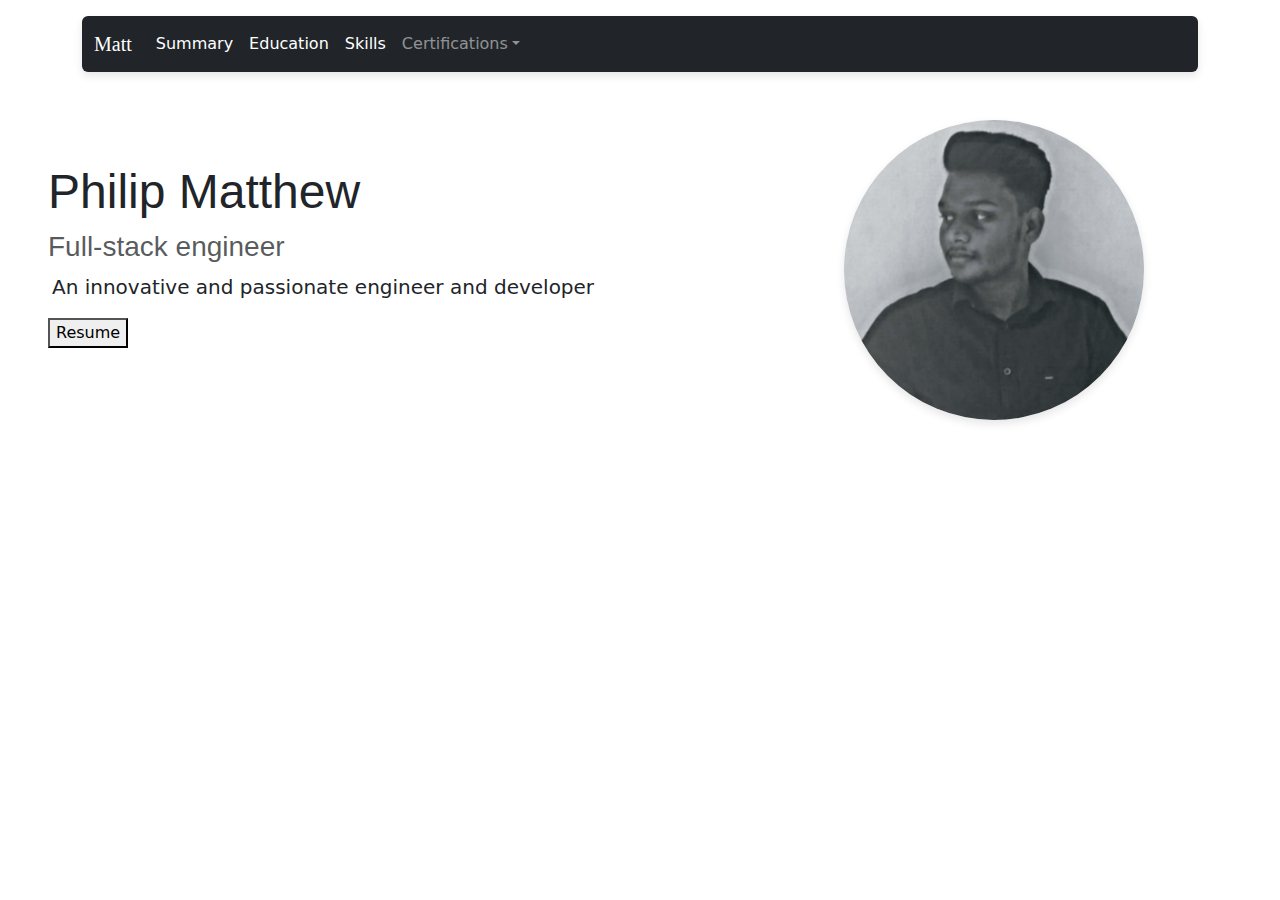
==== index.html @ cf1da766 "Updated resume 2" ====
<!DOCTYPE html>
<html lang="en">

<head>
    <meta name="description" content="A resume webpage of Philip Matthew, a budding full stack developer and Python programmer.">
    <meta charset="UTF-8">
    <meta name="viewport" content="width=device-width, initial-scale=1.0">
    <title>My Resume</title>
    <link rel="stylesheet" href="./css/styles.css">
    <link href="https://cdn.jsdelivr.net/npm/bootstrap@5.3.3/dist/css/bootstrap.min.css" rel="stylesheet" integrity="sha384-QWTKZyjpPEjISv5WaRU9OFeRpok6YctnYmDr5pNlyT2bRjXh0JMhjY6hW+ALEwIH" crossorigin="anonymous">
    <script src="https://cdn.jsdelivr.net/npm/bootstrap@5.3.3/dist/js/bootstrap.bundle.min.js" integrity="sha384-YvpcrYf0tY3lHB60NNkmXc5s9fDVZLESaAA55NDzOxhy9GkcIdslK1eN7N6jIeHz" crossorigin="anonymous"></script>
</head>

<body>

    <!-- Navbar Section -->
    <div class="container">
      <nav class="navbar navbar-expand-sm navbar-dark bg-dark rounded mt-3 navbar-styles" aria-label="Third navbar example">
        <div class="container-fluid">
          <a class="navbar-brand" href="#" style="font-family: cursive;">Matt</a>
          <button class="navbar-toggler collapsed" type="button" data-bs-toggle="collapse" data-bs-target="#navbarsExample03" aria-controls="navbarsExample03" aria-expanded="false" aria-label="Toggle navigation">
            <span class="navbar-toggler-icon"></span>
          </button>
    
        <div class="navbar-collapse collapse" id="navbarsExample03">
            <ul class="navbar-nav me-auto mb-2 mb-sm-0">
              <li class="nav-item">
                <a class="nav-link active" aria-current="page" href="#">Summary</a>
              </li>
              <li class="nav-item">
                <a class="nav-link active" aria-current="page" href="#">Education</a>
              </li>
              <li class="nav-item">
                <a class="nav-link active" aria-current="page" href="#">Skills</a>
              </li>
              <li class="nav-item dropdown">
                <a class="nav-link dropdown-toggle" href="#" data-bs-toggle="dropdown" aria-expanded="false">Certifications</a>
                <ul class="dropdown-menu">
                  <li><a class="dropdown-item" href="#">Extras</a></li>
                </ul>
              </li>
            </ul>
        </div>
        </div>
      </nav>
    </div>

    <!-- Hero Section -->
    <div id="hero-section">
        <div class="container-fluid hero-section d-flex align-items-center">
            <div class="row w-100">
                <div class="col-md-7 p-md-5">
                    <h2 class="featurette-heading fw-normal lh-1 mt-5" style="font-size: 3rem; font-family:sans-serif;">
                        Philip Matthew <br><span class="text-body-secondary fs-3">Full-stack engineer</span>
                    </h2>
                    <p class="lead ml-1">An innovative and passionate engineer and developer</p>
                    <div class="d-flex justify-content-center justify-content-md-start">
                        <a href="https://drive.google.com/file/d/1-imh0X9Hz2r_oyrhbIFbT156NB7h-vkW/view?usp=sharing" target="_blank">
                            <button class="resume-button">Resume</button>
                        </a>
                    </div>
                </div>
                <div class="col-md-5 p-5 d-flex justify-content-center">
                    <img class="bd-placeholder-img bd-placeholder-img-lg featurette-image img-fluid mx-auto profile-image rounded-circle"
                        width="300" height="300" src="./Resources/My Profile 1" alt="Philip Matthew's Profile Picture">
                </div>
            </div>
        </div>
    </div>
</body>
</html>
---- css/styles.css ----
/* Import bootstrap and font-awesome libraries */
@import url('https://stackpath.bootstrapcdn.com/bootstrap/4.5.2/css/bootstrap.min.css');
@import url('https://cdnjs.cloudflare.com/ajax/libs/font-awesome/4.7.0/css/font-awesome.min.css');

/* Define custom colors */
:root {
  --primary-color: #007bff;
  --secondary-color: #6c757d;
  --accent-color: #ffc107;
  --background-color: #f0f0f0;
  --box-shadow: 0 4px 8px rgba(0, 0, 0, 0.1);
}

/* Style the body element */
body {
  font-family: 'Segoe UI', Tahoma, Geneva, Verdana, sans-serif;
  margin: 0;
  padding: 0;
  background-color: var(--background-color);
}

/* Style the nav element */
nav {
  background-color: var(--primary-color);
  color: white;
  padding: 15px 20px; /* Increased padding for a more balanced appearance */
  box-shadow: var(--box-shadow);
}

/* Style the nav links */
nav ul {
  list-style: none;
  display: flex;
  justify-content: space-around;
  align-items: center;
  margin: 0;
  padding: 0;
}

nav ul li a {
  color: white;
  text-decoration: none;
  font-weight: bold;
  transition: color 0.3s ease-in-out;
}

nav ul li a:hover {
  color: var(--accent-color);
}

/* Style the main element */
main {
  max-width: 800px;
  margin: 20px auto;
  padding: 20px;
  box-shadow: var(--box-shadow);
  background-color: white;
  border-radius: 8px;
}

/* Style the article elements */
article {
  margin-bottom: 20px;
}

/* Style the article headers */
article header {
  display: flex;
  align-items: center;
}

/* Style the profile image */
.profile-image {
  border-radius: 50%;
  margin-right: 20px;
  box-shadow: 0 4px 8px rgba(0, 0, 0, 0.1);
}

/* Style the article sections */
article section, aside section {
  margin-top: 20px;
}

/* Style the article headings */
article h2, aside h2 {
  color: var(--primary-color);
  border-bottom: 2px solid var(--primary-color);
  padding-bottom: 10px;
  margin-top: 20px;
}

/* Style the article subheadings */
article h3, aside h3 {
  color: var(--secondary-color);
  margin-top: 15px;
}

/* Style the article lists */
article ul, aside ul {
  list-style: none;
  margin: 0;
  padding: 0;
}

/* Style the article list items */
article li, aside li {
  margin: 8px 0;
}

/* Style the article list items with icons */
article li::before, aside li::before {
  content: "\f00c";
  font-family: "Font Awesome 5 Free";
  font-weight: 900;
  color: var(--accent-color);
  margin-right: 10px;
}

/* Style the footer element */
footer {
  background-color: var(--primary-color);
  color: white;
  text-align: center;
  padding: 15px;
  margin-top: 20px;
}
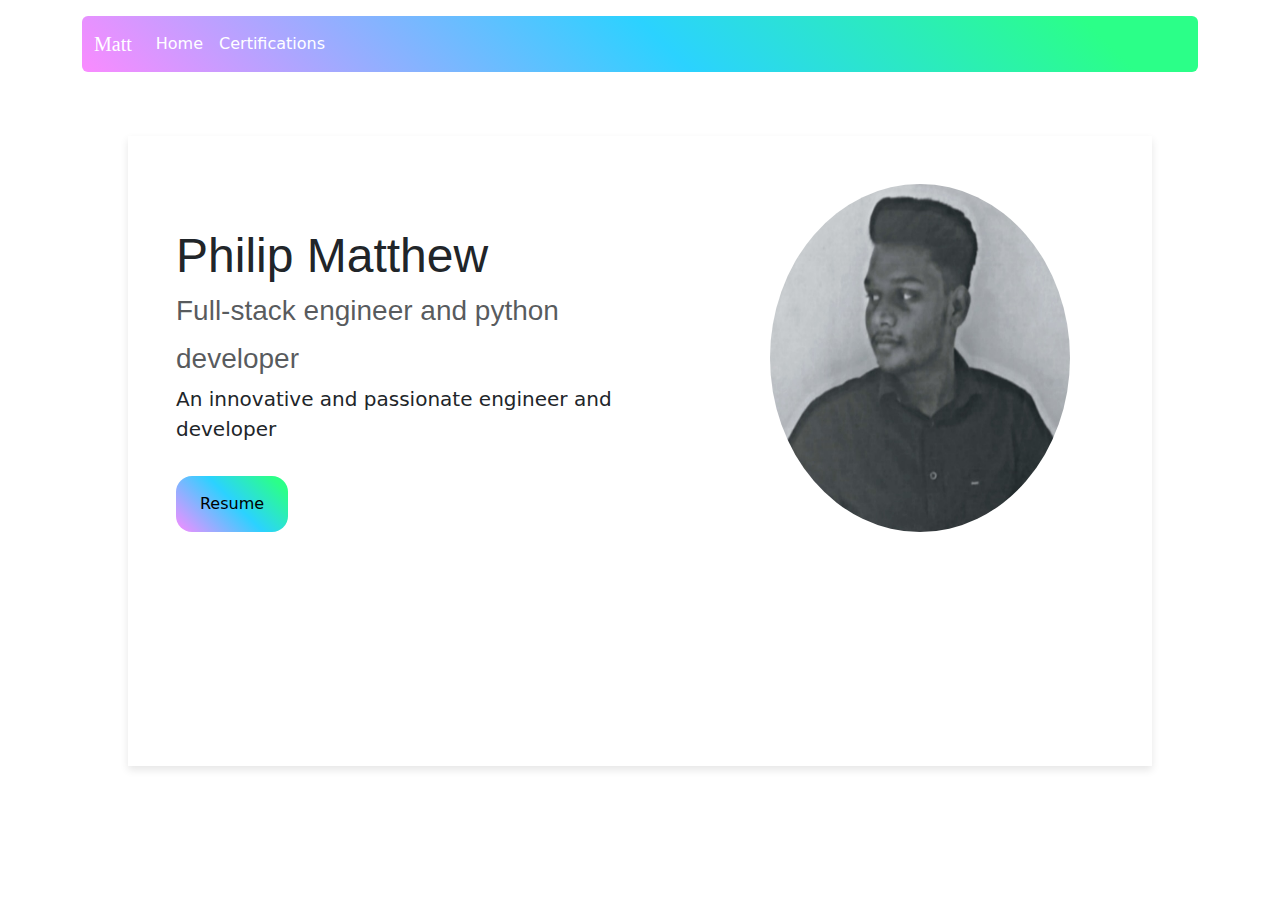
==== commit 27a99b79: "Updated html and css with certifications" ====
--- a/index.html
+++ b/index.html
@@ -2,70 +2,71 @@
 <html lang="en">
 
 <head>
-    <meta name="description" content="A resume webpage of Philip Matthew, a budding full stack developer and Python programmer.">
-    <meta charset="UTF-8">
-    <meta name="viewport" content="width=device-width, initial-scale=1.0">
-    <title>My Resume</title>
-    <link rel="stylesheet" href="./css/styles.css">
-    <link href="https://cdn.jsdelivr.net/npm/bootstrap@5.3.3/dist/css/bootstrap.min.css" rel="stylesheet" integrity="sha384-QWTKZyjpPEjISv5WaRU9OFeRpok6YctnYmDr5pNlyT2bRjXh0JMhjY6hW+ALEwIH" crossorigin="anonymous">
-    <script src="https://cdn.jsdelivr.net/npm/bootstrap@5.3.3/dist/js/bootstrap.bundle.min.js" integrity="sha384-YvpcrYf0tY3lHB60NNkmXc5s9fDVZLESaAA55NDzOxhy9GkcIdslK1eN7N6jIeHz" crossorigin="anonymous"></script>
+  <meta name="description"
+    content="A resume webpage of Philip Matthew, a budding full stack developer and Python programmer.">
+  <meta charset="UTF-8">
+  <meta name="viewport" content="width=device-width, initial-scale=1.0">
+  <title>Matt</title>
+  <link rel="stylesheet" href="./css/styles.css">
+  <link href="https://cdn.jsdelivr.net/npm/bootstrap@5.3.3/dist/css/bootstrap.min.css" rel="stylesheet"
+    integrity="sha384-QWTKZyjpPEjISv5WaRU9OFeRpok6YctnYmDr5pNlyT2bRjXh0JMhjY6hW+ALEwIH" crossorigin="anonymous">
+  <script src="https://cdn.jsdelivr.net/npm/bootstrap@5.3.3/dist/js/bootstrap.bundle.min.js"
+    integrity="sha384-YvpcrYf0tY3lHB60NNkmXc5s9fDVZLESaAA55NDzOxhy9GkcIdslK1eN7N6jIeHz"
+    crossorigin="anonymous"></script>
 </head>
 
 <body>
 
-    <!-- Navbar Section -->
-    <div class="container">
-      <nav class="navbar navbar-expand-sm navbar-dark bg-dark rounded mt-3 navbar-styles" aria-label="Third navbar example">
-        <div class="container-fluid">
-          <a class="navbar-brand" href="#" style="font-family: cursive;">Matt</a>
-          <button class="navbar-toggler collapsed" type="button" data-bs-toggle="collapse" data-bs-target="#navbarsExample03" aria-controls="navbarsExample03" aria-expanded="false" aria-label="Toggle navigation">
-            <span class="navbar-toggler-icon"></span>
-          </button>
-    
+  <!-- Navbar Section -->
+  <div class="container">
+    <nav class="navbar navbar-expand-sm navbar-dark bg-dark rounded mt-3 navbar-styles"
+      aria-label="Third navbar example">
+      <div class="container-fluid">
+        <a class="navbar-brand" href="./index.html" style="font-family: cursive;">Matt</a>
+        <button class="navbar-toggler collapsed" type="button" data-bs-toggle="collapse"
+          data-bs-target="#navbarsExample03" aria-controls="navbarsExample03" aria-expanded="false"
+          aria-label="Toggle navigation">
+          <span class="navbar-toggler-icon"></span>
+        </button>
+
         <div class="navbar-collapse collapse" id="navbarsExample03">
-            <ul class="navbar-nav me-auto mb-2 mb-sm-0">
-              <li class="nav-item">
-                <a class="nav-link active" aria-current="page" href="#">Summary</a>
-              </li>
-              <li class="nav-item">
-                <a class="nav-link active" aria-current="page" href="#">Education</a>
-              </li>
-              <li class="nav-item">
-                <a class="nav-link active" aria-current="page" href="#">Skills</a>
-              </li>
-              <li class="nav-item dropdown">
-                <a class="nav-link dropdown-toggle" href="#" data-bs-toggle="dropdown" aria-expanded="false">Certifications</a>
-                <ul class="dropdown-menu">
-                  <li><a class="dropdown-item" href="#">Extras</a></li>
-                </ul>
-              </li>
-            </ul>
+          <ul class="navbar-nav me-auto mb-2 mb-sm-0">
+            <li class="nav-item">
+              <a class="nav-link active" aria-current="page" href="./index.html">Home</a>
+            </li>
+            <li class="nav-item">
+              <a class="nav-link active" aria-current="page" href="./certifications.html">Certifications</a>
+            </li>
+          </ul>
         </div>
+      </div>
+    </nav>
+  </div>
+
+  <!-- Hero Section -->
+  <div id="hero-section">
+    <div class="container-fluid hero-section d-flex align-items-center">
+      <div class="row w-100">
+        <div class="col-md-7 p-md-5">
+          <h2 class="featurette-heading fw-normal lh-1 mt-5" style="font-size: 3rem; font-family:sans-serif;">
+            Philip Matthew <br><span class="text-body-secondary fs-3">Full-stack engineer and python developer</span>
+          </h2>
+          <p class="lead ml-1">An innovative and passionate engineer and developer</p>
+          <div class="d-flex justify-content-center justify-content-md-start">
+            <a href="https://drive.google.com/file/d/1-imh0X9Hz2r_oyrhbIFbT156NB7h-vkW/view?usp=sharing"
+              target="_blank">
+              <button class="resume-button">Resume</button>
+            </a>
+          </div>
         </div>
-      </nav>
+        <div class="col-md-5 p-5 d-flex justify-content-center">
+          <img
+            class="bd-placeholder-img bd-placeholder-img-lg featurette-image img-fluid mx-auto profile-image rounded-circle"
+            width="300" height="300" src="./Resources/My Profile 1" alt="Philip Matthew's Profile Picture">
+        </div>
+      </div>
     </div>
+  </div>
+</body>
 
-    <!-- Hero Section -->
-    <div id="hero-section">
-        <div class="container-fluid hero-section d-flex align-items-center">
-            <div class="row w-100">
-                <div class="col-md-7 p-md-5">
-                    <h2 class="featurette-heading fw-normal lh-1 mt-5" style="font-size: 3rem; font-family:sans-serif;">
-                        Philip Matthew <br><span class="text-body-secondary fs-3">Full-stack engineer</span>
-                    </h2>
-                    <p class="lead ml-1">An innovative and passionate engineer and developer</p>
-                    <div class="d-flex justify-content-center justify-content-md-start">
-                        <a href="https://drive.google.com/file/d/1-imh0X9Hz2r_oyrhbIFbT156NB7h-vkW/view?usp=sharing" target="_blank">
-                            <button class="resume-button">Resume</button>
-                        </a>
-                    </div>
-                </div>
-                <div class="col-md-5 p-5 d-flex justify-content-center">
-                    <img class="bd-placeholder-img bd-placeholder-img-lg featurette-image img-fluid mx-auto profile-image rounded-circle"
-                        width="300" height="300" src="./Resources/My Profile 1" alt="Philip Matthew's Profile Picture">
-                </div>
-            </div>
-        </div>
-    </div>
-</body>
-</html>
+</html>--- a/css/styles.css
+++ b/css/styles.css
@@ -1,126 +1,98 @@
-/* Import bootstrap and font-awesome libraries */
-@import url('https://stackpath.bootstrapcdn.com/bootstrap/4.5.2/css/bootstrap.min.css');
-@import url('https://cdnjs.cloudflare.com/ajax/libs/font-awesome/4.7.0/css/font-awesome.min.css');
-
-/* Define custom colors */
-:root {
-  --primary-color: #007bff;
-  --secondary-color: #6c757d;
-  --accent-color: #ffc107;
-  --background-color: #f0f0f0;
-  --box-shadow: 0 4px 8px rgba(0, 0, 0, 0.1);
+/* General Styles */
+body {
+  background-color: #f0f0f0;
 }
 
-/* Style the body element */
-body {
-  font-family: 'Segoe UI', Tahoma, Geneva, Verdana, sans-serif;
-  margin: 0;
-  padding: 0;
-  background-color: var(--background-color);
+/* Navbar Styles */
+.navbar-styles {
+  background-color: #FA8BFF;
+  background-image: linear-gradient(45deg, #FA8BFF 0%, #2BD2FF 52%, #2BFF88 90%);
 }
 
-/* Style the nav element */
-nav {
-  background-color: var(--primary-color);
-  color: white;
-  padding: 15px 20px; /* Increased padding for a more balanced appearance */
-  box-shadow: var(--box-shadow);
+/* Hero Section Styles */
+#hero-section {
+  min-height: 70vh;
+  width: 80vw;
+  margin: 5% 0 0 10%;
+  box-shadow: 0 4px 8px rgba(0, 0, 0, 0.1);
+  animation: fadeIn 1s ease-out;
 }
 
-/* Style the nav links */
-nav ul {
-  list-style: none;
-  display: flex;
-  justify-content: space-around;
-  align-items: center;
-  margin: 0;
-  padding: 0;
+/* Button Styles */
+.resume-button {
+  background-color: #FA8BFF;
+  background-image: linear-gradient(45deg, #FA8BFF 0%, #2BD2FF 52%, #2BFF88 90%);
+  border: none;
+  height: 3.5rem;
+  width: 7rem;
+  border-radius: 1rem;
+  margin-top: 1rem;
+  transition: background-color 0.3s ease, opacity 0.3s ease, border 0.3s ease;
 }
 
-nav ul li a {
+.resume-button:hover {
   color: white;
-  text-decoration: none;
-  font-weight: bold;
-  transition: color 0.3s ease-in-out;
+  opacity: 0.8;
+  border: 1px solid black;
 }
 
-nav ul li a:hover {
-  color: var(--accent-color);
+/* Fade-in Animation */
+@keyframes fadeIn {
+  from {
+      opacity: 0;
+      transform: translateY(20px);
+  }
+  to {
+      opacity: 1;
+      transform: translateY(0);
+  }
 }
 
-/* Style the main element */
-main {
-  max-width: 800px;
-  margin: 20px auto;
-  padding: 20px;
-  box-shadow: var(--box-shadow);
-  background-color: white;
-  border-radius: 8px;
+/* Media Queries */
+@media only screen and (max-width: 600px) {
+  #hero-section {
+      padding-top: 1rem;
+      padding-bottom: 1rem;
+      width: 90vw;
+      margin: 5% auto;
+  }
+  .resume-button {
+      height: 3rem;
+      width: 6rem;
+  }
 }
 
-/* Style the article elements */
-article {
-  margin-bottom: 20px;
+/* ----------------------------------------------------------------- */
+
+/* Certifications.html file styles */
+
+.certifications-heading {
+  height: fit-content;
+  width: fit-content;
+  margin: 0 auto;
+  padding: 1rem;
+  border-radius: 1rem;
 }
 
-/* Style the article headers */
-article header {
-  display: flex;
-  align-items: center;
+.certificates-container {
+  padding: 2rem 0;
+  animation: fadeIn 1s ease-out;
 }
 
-/* Style the profile image */
-.profile-image {
-  border-radius: 50%;
-  margin-right: 20px;
-  box-shadow: 0 4px 8px rgba(0, 0, 0, 0.1);
+.certificates-display {
+  display: flex;
+  flex-wrap: wrap;
+  justify-content: center;
+  gap: 1rem;
 }
 
-/* Style the article sections */
-article section, aside section {
-  margin-top: 20px;
+.certificate-img {
+  /* width: ; Adjust width as needed */
+  height: auto;
+  transition: transform 0.3s, box-shadow 0.3s;
 }
 
-/* Style the article headings */
-article h2, aside h2 {
-  color: var(--primary-color);
-  border-bottom: 2px solid var(--primary-color);
-  padding-bottom: 10px;
-  margin-top: 20px;
+.certificate-img:hover {
+  transform: scale(1.05);
+  box-shadow: 0 8px 16px rgba(0, 0, 0, 0.2);
 }
-
-/* Style the article subheadings */
-article h3, aside h3 {
-  color: var(--secondary-color);
-  margin-top: 15px;
-}
-
-/* Style the article lists */
-article ul, aside ul {
-  list-style: none;
-  margin: 0;
-  padding: 0;
-}
-
-/* Style the article list items */
-article li, aside li {
-  margin: 8px 0;
-}
-
-/* Style the article list items with icons */
-article li::before, aside li::before {
-  content: "\f00c";
-  font-family: "Font Awesome 5 Free";
-  font-weight: 900;
-  color: var(--accent-color);
-  margin-right: 10px;
-}
-
-/* Style the footer element */
-footer {
-  background-color: var(--primary-color);
-  color: white;
-  text-align: center;
-  padding: 15px;
-  margin-top: 20px;
-}
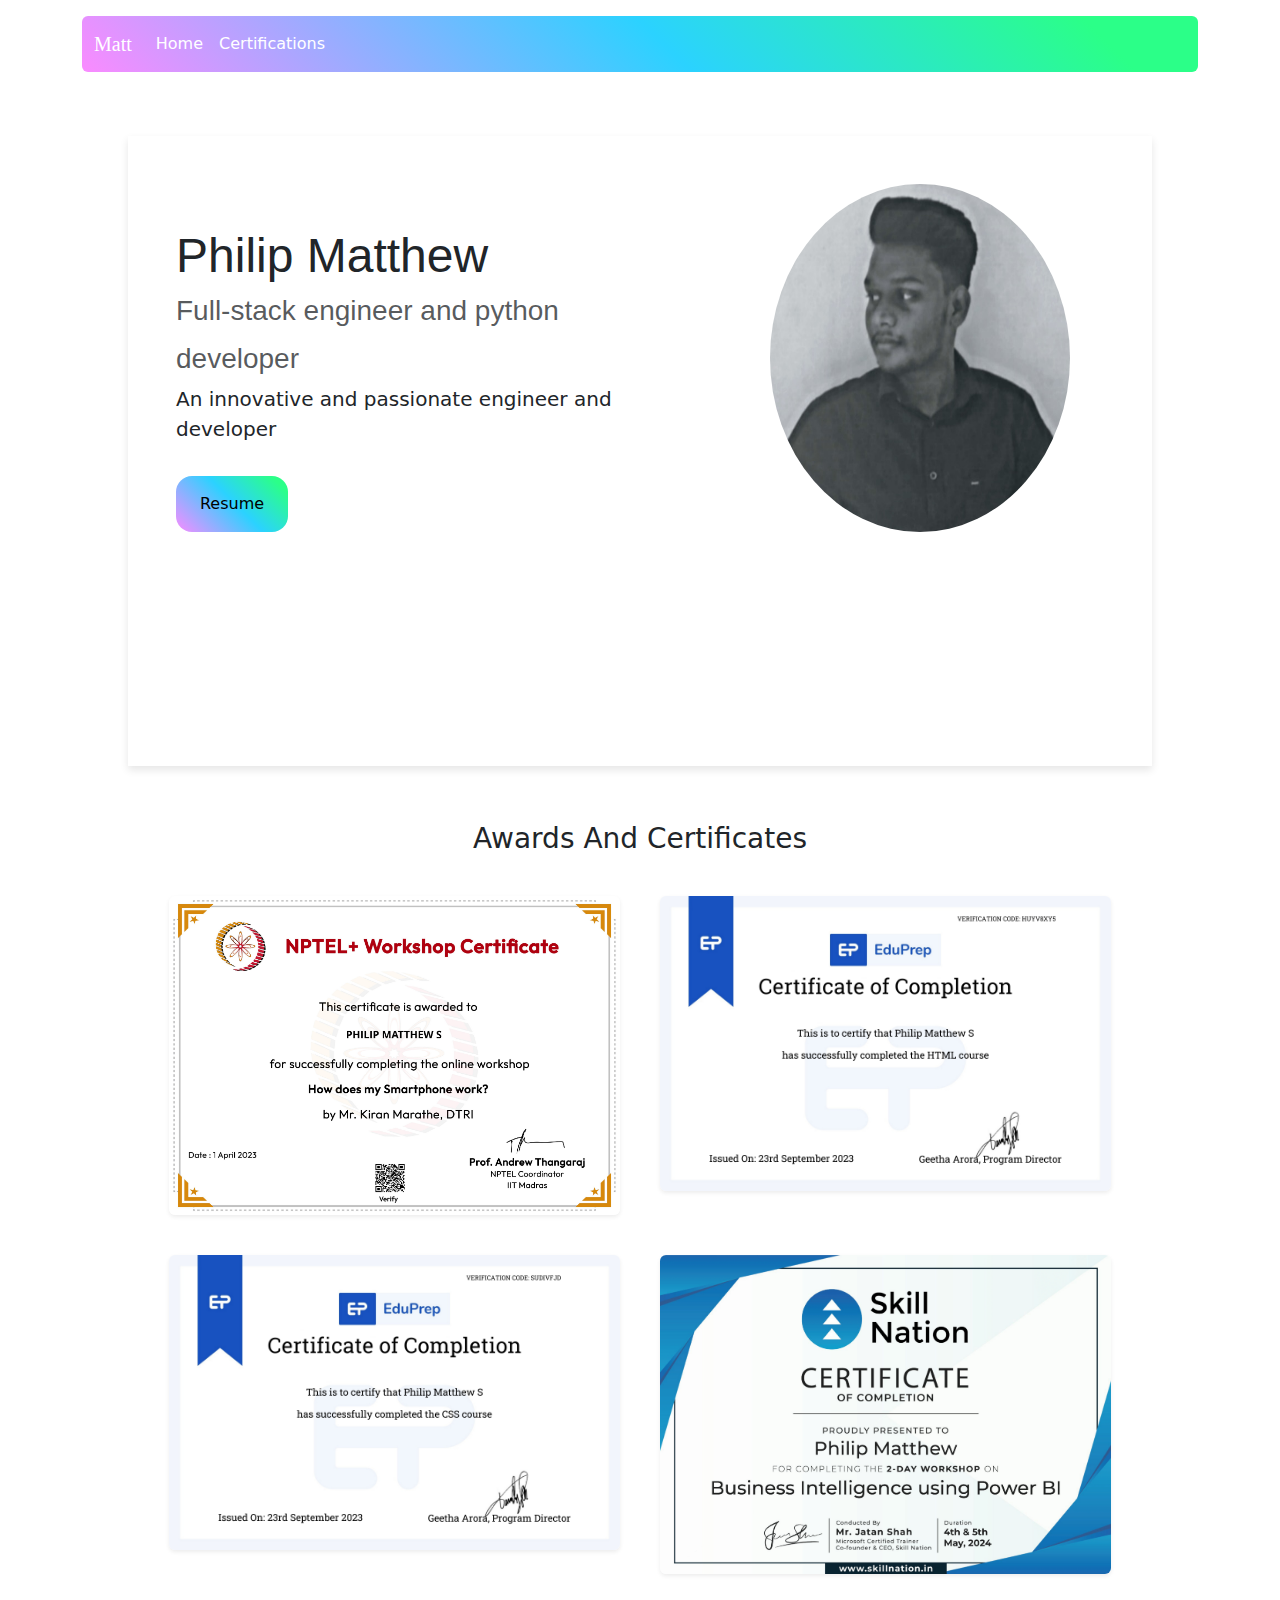
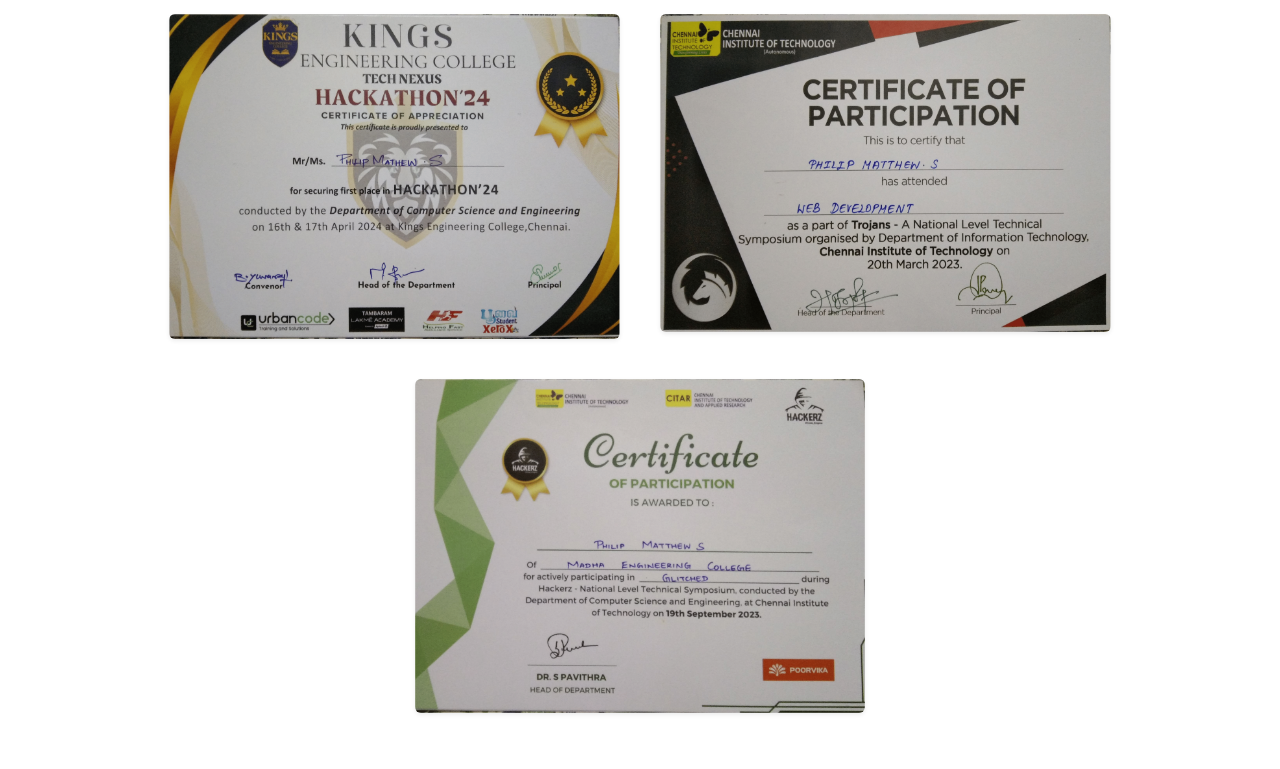
==== commit 2ed5dd15: "Update index.html" ====
--- a/index.html
+++ b/index.html
@@ -67,6 +67,72 @@
       </div>
     </div>
   </div>
+
+  <!-- Certificates Section -->
+    <div class="container mt-2 certificates-container ">
+        <h3 class="mb-4 text-center certifications-heading">Awards And Certificates</h3>
+        <div class="row certificates-display">
+            <div class="col-sm-6 col-md-5 col-lg-5 mb-4">
+                <a href="https://drive.google.com/file/d/1-wv4MF4sqKCdWVXUHyp0aH_4JbFqiBNu/view?usp=drive_link"
+                    target="_blank">
+                    <img src="./certifications/NPTEL-How does a smartphone work.png"
+                        alt="NPTEL-How does a smartphone works" class="img-fluid rounded shadow-sm certificate-img" loading="lazy">
+                </a>
+            </div>
+            <div class="col-sm-6 col-md-5 col-lg-5 mb-4">
+                <a href="https://drive.google.com/file/d/1-lm3IqGtm7EifiQQDfvhhoMEeudIULZd/view?usp=drive_link"
+                    target="_blank">
+                    <img src="./certifications/HTML-eduprep.png" alt="HTML-eduprep"
+                        class="img-fluid rounded shadow-sm certificate-img" loading="lazy">
+                </a>
+            </div>
+            <div class="col-sm-6 col-md-5 col-lg-5 mb-4">
+                <a href="https://drive.google.com/file/d/1-rY_7hHmPl21HP0gbMEZXIHe8HbaTaBT/view?usp=drive_link"
+                    target="_blank">
+                    <img src="./certifications/CSS-eduprep.png" alt="CSS-eduprep"
+                        class="img-fluid rounded shadow-sm certificate-img" loading="lazy">
+                </a>
+            </div>
+            <div class="col-sm-6 col-md-5 col-lg-5 mb-4">
+                <a href="https://drive.google.com/file/d/1-lfwJqf_lqAmNtAnKrn3ZlSOHGTjavSy/view?usp=drive_link"
+                    target="_blank">
+                    <img src="./certifications/Philip Matthew  - Power BI Certificate-1.png"
+                        alt="Philip Matthew  - Power BI Certificate"
+                        class="img-fluid rounded shadow-sm certificate-img" loading="lazy">
+                </a>
+            </div>
+            <div class="col-sm-6 col-md-5 col-lg-5 mb-4">
+                <a href="https://drive.google.com/file/d/1kcCsjRNkCI44hga2VAQ2sm2fCsg88jiu/view?usp=drive_link"
+                    target="_blank">
+                    <img src="./certifications/Hackathon-winner-kingsengineeringcollege-1.png"
+                        alt="Hackathon-winner-kingsengineeringcollege"
+                        class="img-fluid rounded shadow-sm certificate-img" loading="lazy">
+                </a>
+            </div>
+            <div class="col-sm-6 col-md-5 col-lg-5 mb-4">
+                <a href="https://drive.google.com/file/d/1kZsV3ir0n9sR0t5SCx0NY1DIHoPvLeiS/view?usp=drive_link"
+                    target="_blank">
+                    <img src="./certifications/web-development-CIT-1.png" alt="web-development-CIT"
+                        class="img-fluid rounded shadow-sm certificate-img" loading="lazy">
+                </a>
+            </div>
+            <div class="col-sm-6 col-md-5 col-lg-5 mb-4">
+                <a href="https://drive.google.com/file/d/1kYg_s_vqfFMJTnB_ZAv8cbpUFirwz5iG/view?usp=drive_link"
+                    target="_blank">
+                    <img src="./certifications/glitched-CIT-1.png" alt="glitched-CIT"
+                        class="img-fluid rounded shadow-sm certificate-img" loading="lazy">
+                </a>
+            </div>
+            <!-- <div class="col-sm-6 col-md-5 col-lg-5 mb-4">
+                <a href="https://drive.google.com/file/d/1kmab6LK2hhvIcrFVAsUn9MFePIHG6T8-/view?usp=drive_link"
+                    target="_blank">
+                    <img src="./certifications/Advanced-C-programming-Bharathiar-University-1.png"
+                        alt="Advanced-C-programming-Bharathiar-University"
+                        class="img-fluid rounded shadow-sm certificate-img">
+                </a>
+            </div> -->
+        </div>
+    </div>
 </body>
 
-</html>+</html>
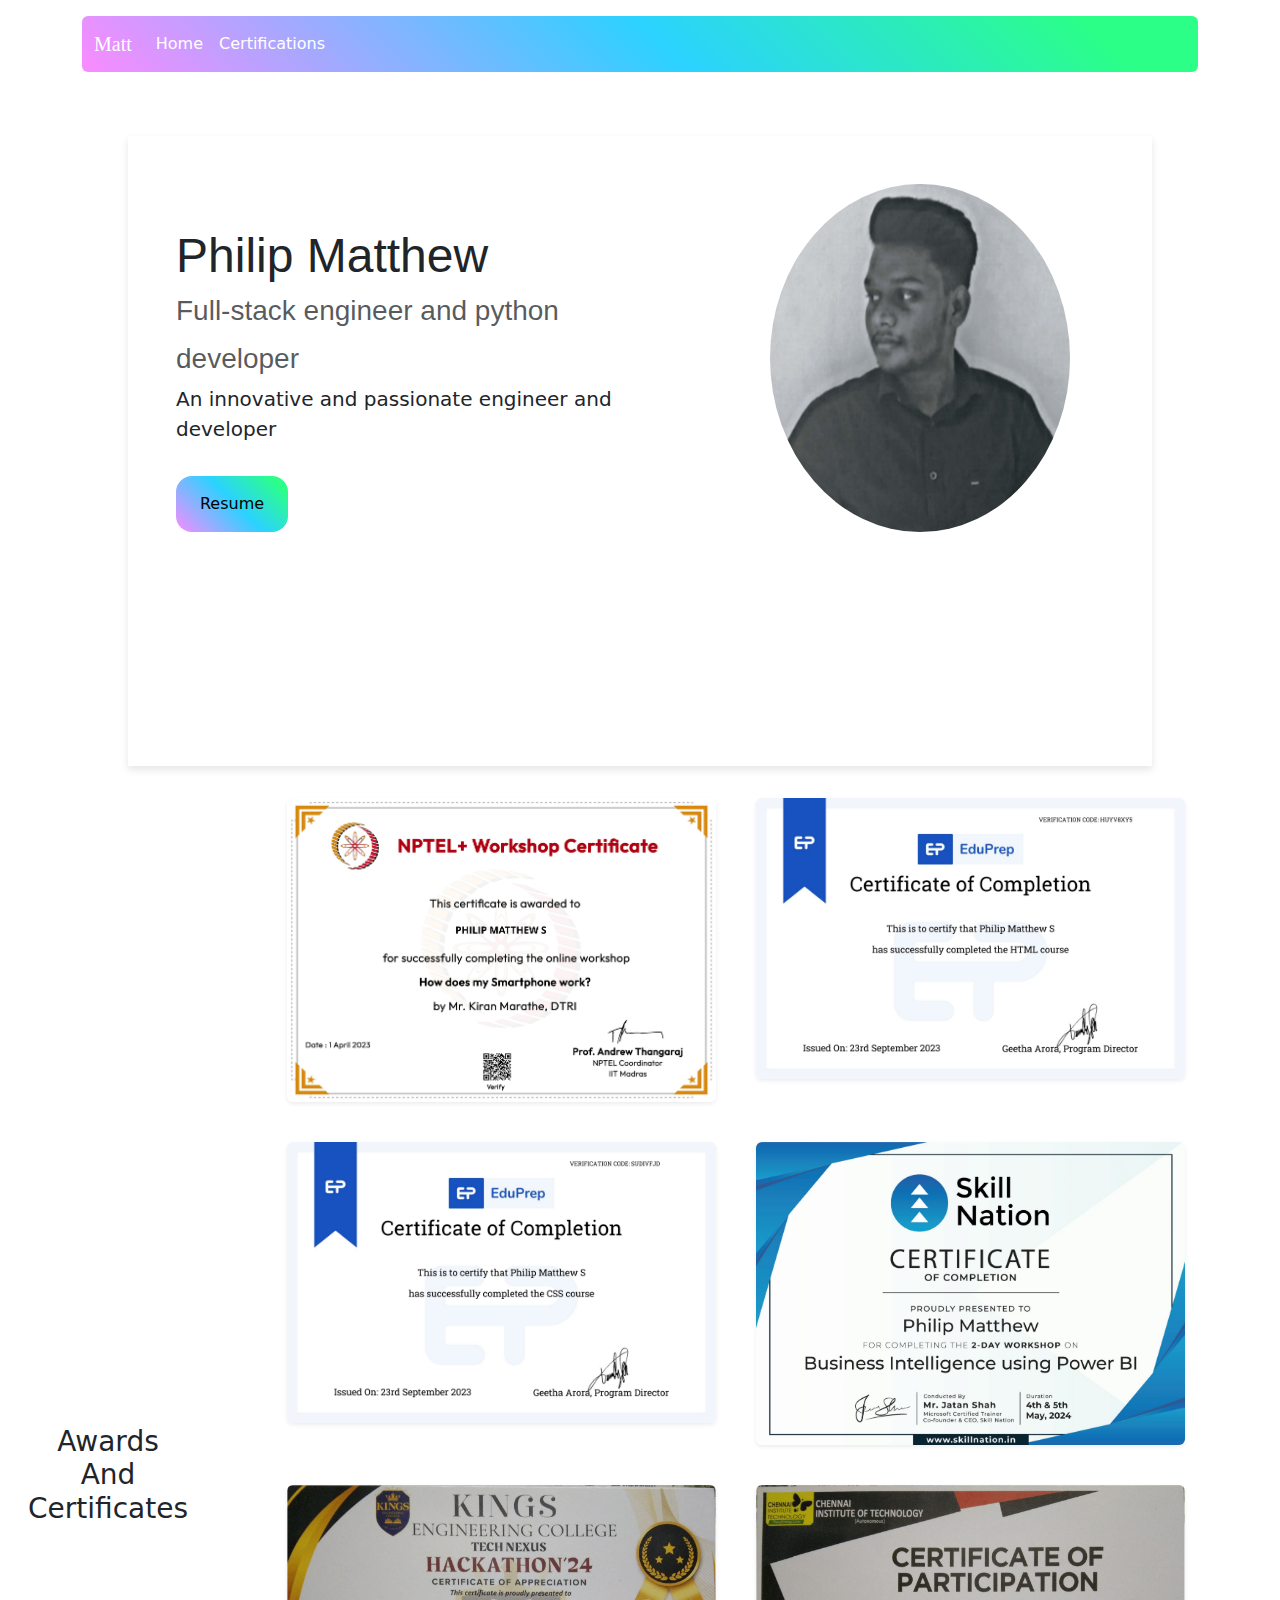
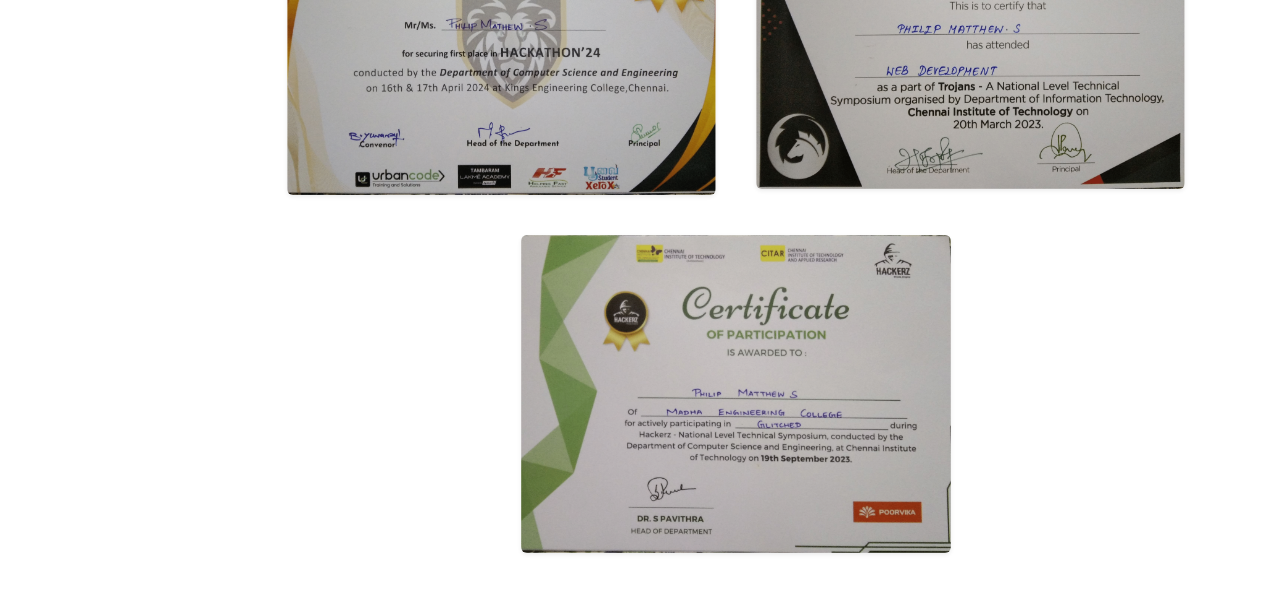
==== commit 29b2f302: "Update index.html" ====
--- a/index.html
+++ b/index.html
@@ -69,7 +69,7 @@
   </div>
 
   <!-- Certificates Section -->
-    <div class="container mt-2 certificates-container ">
+    <div class="container-fluid d-flex align-items-center certificates-container ">
         <h3 class="mb-4 text-center certifications-heading">Awards And Certificates</h3>
         <div class="row certificates-display">
             <div class="col-sm-6 col-md-5 col-lg-5 mb-4">
@@ -123,14 +123,6 @@
                         class="img-fluid rounded shadow-sm certificate-img" loading="lazy">
                 </a>
             </div>
-            <!-- <div class="col-sm-6 col-md-5 col-lg-5 mb-4">
-                <a href="https://drive.google.com/file/d/1kmab6LK2hhvIcrFVAsUn9MFePIHG6T8-/view?usp=drive_link"
-                    target="_blank">
-                    <img src="./certifications/Advanced-C-programming-Bharathiar-University-1.png"
-                        alt="Advanced-C-programming-Bharathiar-University"
-                        class="img-fluid rounded shadow-sm certificate-img">
-                </a>
-            </div> -->
         </div>
     </div>
 </body>
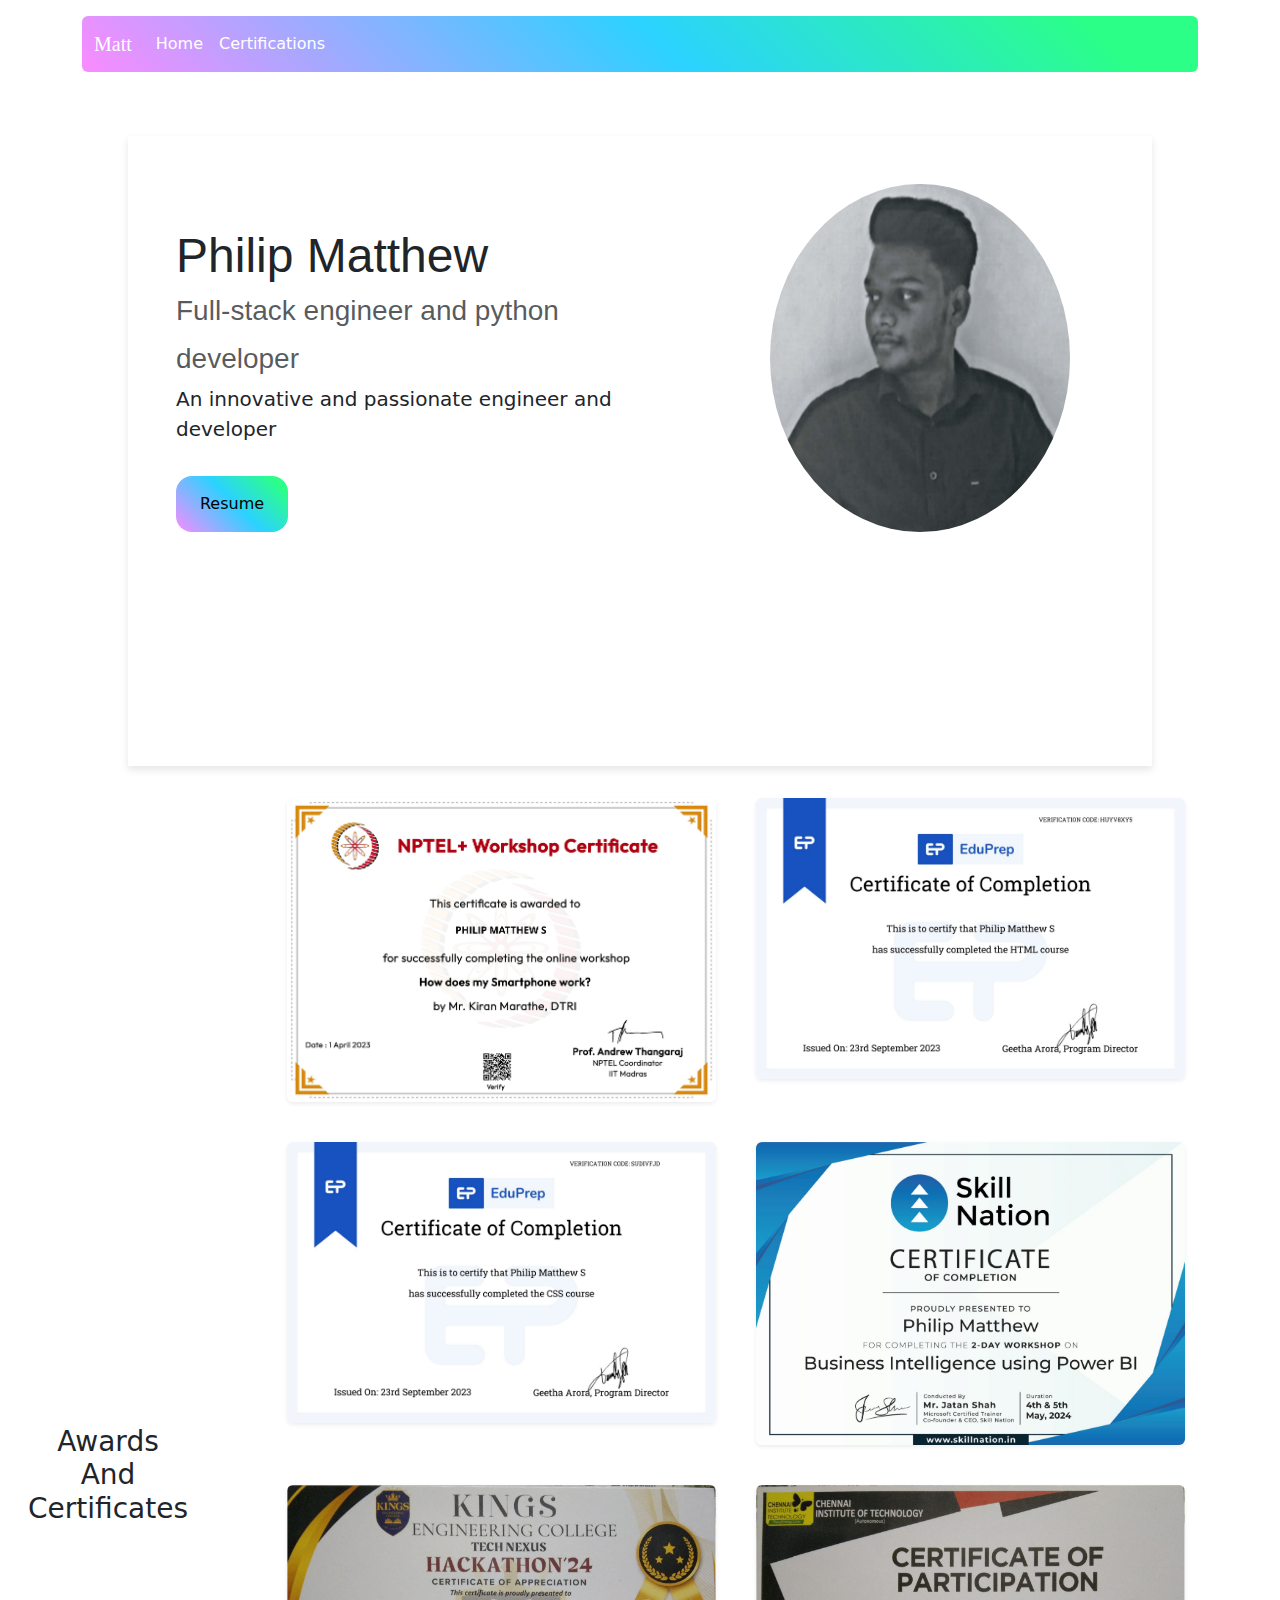
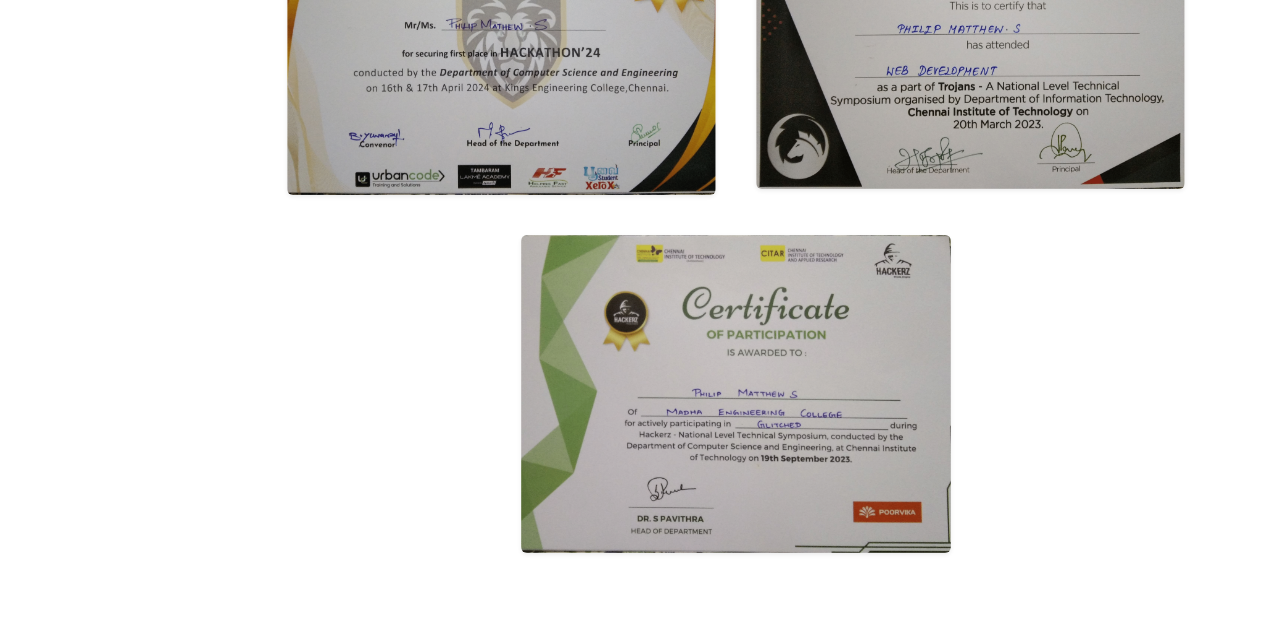
==== commit 1525da95: "Update index.html" ====
--- a/index.html
+++ b/index.html
@@ -69,7 +69,7 @@
   </div>
 
   <!-- Certificates Section -->
-    <div class="container-fluid d-flex align-items-center certificates-container ">
+    <div class="container-fluid mb-2 d-flex align-items-center certificates-container ">
         <h3 class="mb-4 text-center certifications-heading">Awards And Certificates</h3>
         <div class="row certificates-display">
             <div class="col-sm-6 col-md-5 col-lg-5 mb-4">
